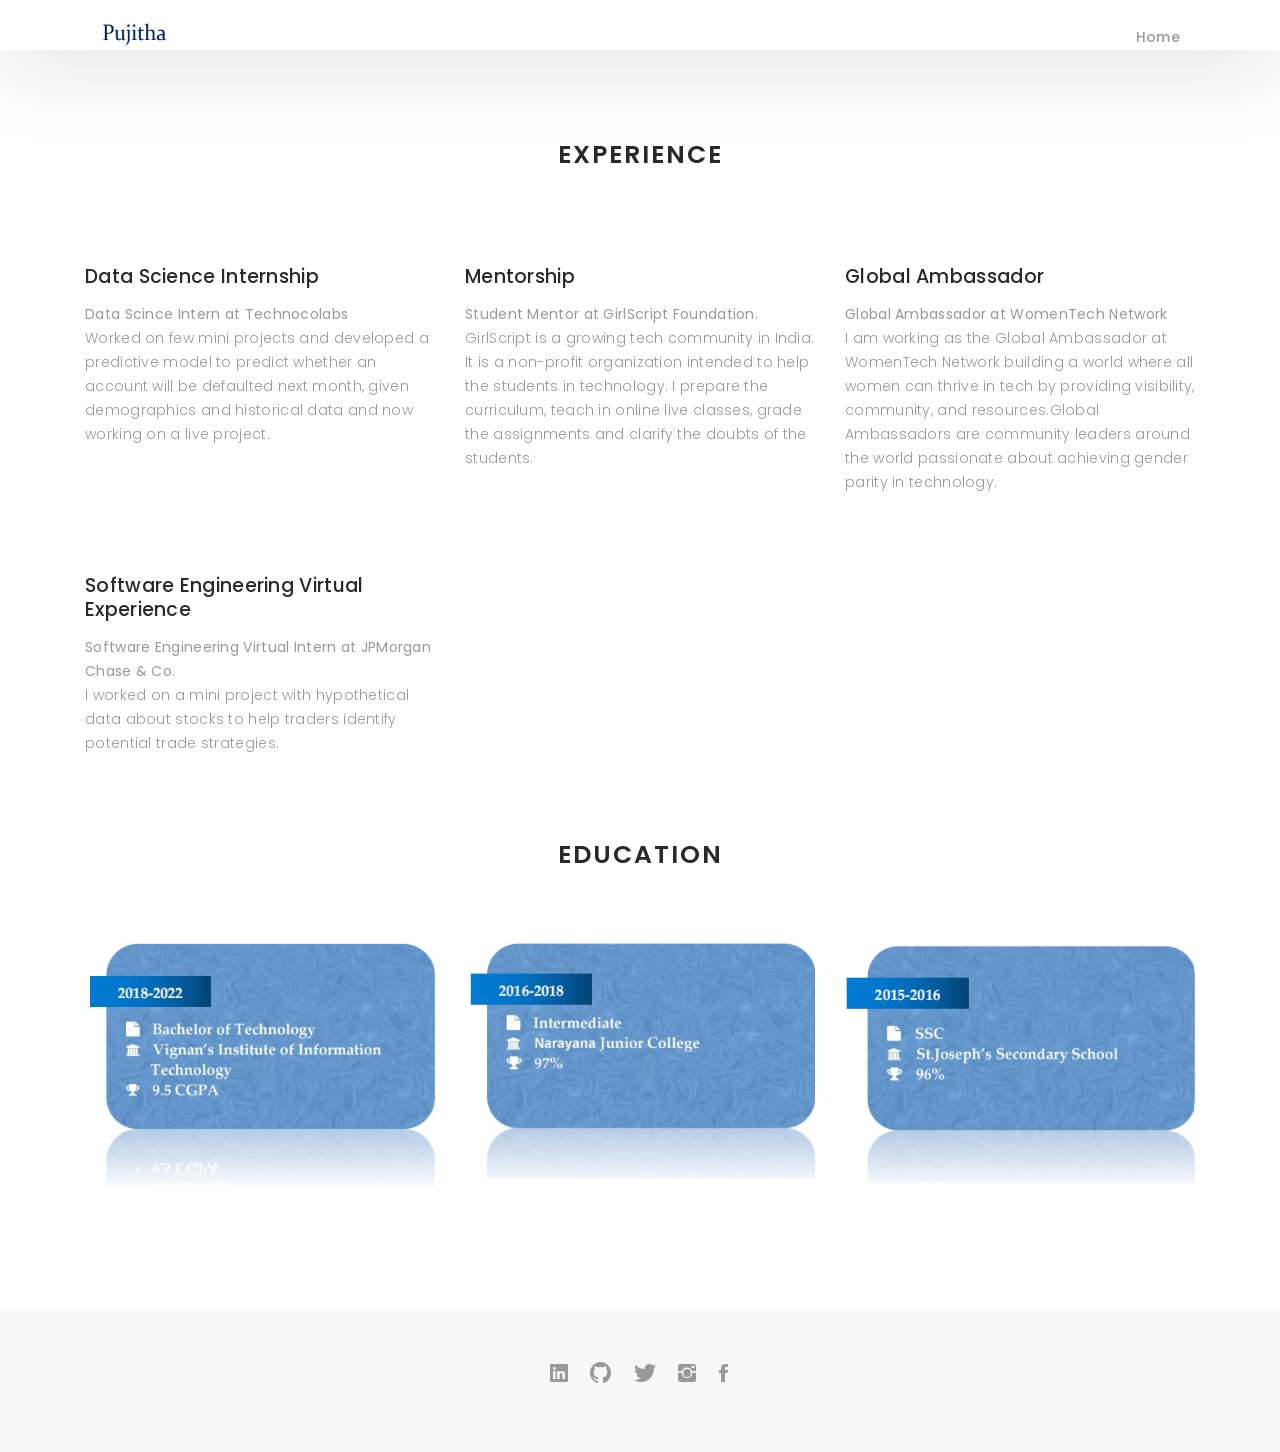
==== My_Personal_Website/blog-grid-1.html @ 6645b3d9 "Add files via upload" ====
<!DOCTYPE html>
<html lang="en">

<head>
  <!-- meta -->
  <meta charset="utf-8" content="width=device-width, initial-scale=1.0" name="viewport">
  <title>EXPERIENCE/EDUCATION</title>
  <meta content="" name="keywords">
  <meta content="" name="description">
  <!-- Google Fonts -->
  <link href="https://fonts.googleapis.com/css?family=Poppins:300,300i,400,400i,500,500i,600,600i,700,700i|Playfair+Display:400,400i,700,700i,900,900i" rel="stylesheet">
  <!-- Bootstrap CSS File -->
  <link href="lib/bootstrap/css/bootstrap.min.css" rel="stylesheet">
  <!-- Libraries CSS Files -->
  <link href="lib/ionicons/css/ionicons.min.css" rel="stylesheet">
  <link href="lib/owlcarousel/assets/owl.carousel.min.css" rel="stylesheet">
  <link href="lib/magnific-popup/magnific-popup.css" rel="stylesheet">
  <link href="lib/hover/hover.min.css" rel="stylesheet">
  <!-- Blog Stylesheet File -->
  <link href="css/blog.css" rel="stylesheet">
  <!-- Main Stylesheet File -->
  <link href="css/style.css" rel="stylesheet">
  <!-- Responsive css -->
  <link href="css/responsive.css" rel="stylesheet">
  <!-- Favicon -->
  <link rel="shortcut icon" href="images/favicon.png">
</head>

<body>
  <!-- start section navbar -->
  <nav id="main-nav-subpage" class="subpage-nav">
    <div class="row">
      <div class="container">
        <div class="logo">
          <a href="index.html"><img src="images/logo.png" alt="logo"></a>
        </div>
        <div class="responsive"><i data-icon="m" class="ion-navicon-round"></i></div>
        <ul class="nav-menu list-unstyled">
          <li><a href="index.html" class="smoothScroll">Home</a></li>
        </ul>
      </div>
    </div>
  </nav>
  <!-- End section navbar -->
  <!-- start section journal -->
  <div id="journal-blog" class="text-left  paddsections">

    <div class="container">
      <div class="section-title text-center">
        <h2>EXPERIENCE</h2>
      </div>
    </div>

    <div class="container">
      <div class="journal-block">
        <div class="row">

          <div class="col-lg-4 col-md-6">
            <div class="journal-info mb-30">           
              <div class="journal-txt">
                <h4><a>Data Science Internship</a></h4>
                <p class="separator"><b>Data Scince Intern at Technocolabs</b></p>
                <p class="separator">Worked on few mini projects and developed a predictive model to predict whether an account will be
                  defaulted next month, given demographics and historical data and now working on a live project.</p>
              </div>
            </div>
          </div>

          <div class="col-lg-4 col-md-6">
            <div class="journal-info mb-30">
              <div class="journal-txt">
                <h4><a>Mentorship</a></h4>
                <p class="separator"><b>Student Mentor at GirlScript Foundation.</b></p>
                <p class="separator">GirlScript is a growing tech community in India. It is a non-profit organization intended to help the students in technology. I prepare the curriculum, teach in online live classes, grade the assignments and clarify the doubts of the students. </p>
              </div>
            </div>
          </div>

          <div class="col-lg-4 col-md-6">
            <div class="journal-info mb-30">  
              <div class="journal-txt">
                <h4><a>Global Ambassador</a></h4>
                <p class="separator"><b>Global Ambassador at WomenTech Network</b></p>
                <p class="separator">I am working as the Global Ambassador at WomenTech Network building a world where all women can thrive in tech by providing visibility, community, and resources.Global Ambassadors are community leaders around the world passionate about achieving gender parity in technology. </p>
              </div>
            </div>
          </div>

          <div class="col-lg-4 col-md-6">
            <div class="journal-info mb-30">
             <div class="journal-txt">
                <h4><a>Software Engineering Virtual Experience</a></h4>
                <p class="separator"><b>Software Engineering Virtual Intern at JPMorgan Chase & Co.</b></p>
                <p class="separator">I worked on a mini project with hypothetical data about stocks to help traders identify potential trade
                  strategies.</p>
              </div>
            </div>
          </div>

          <div class="container">
            <div class="section-title text-center">
              <h2> <br>EDUCATION</h2>
            </div>
          </div>

          <div class="col-lg-4 col-md-6">
            <div class="journal-info mb-30">
              <a><img src="images/portfolio/btech.png" class="img-responsive" alt="img"></a>              
            </div>
          </div>

          <div class="col-lg-4 col-md-6">
            <div class="journal-info mb-30">
              <a><img src="images/portfolio/inter.png" class="img-responsive" alt="img"></a>
            </div>
          </div>

          <div class="col-lg-4 col-md-6">
            <div class="journal-info mb-30">
              <a><img src="images/portfolio/school.png" class="img-responsive" alt="img"></a>
            </div>
          </div>
        </div>
      </div>
    </div>
  </div>
  <!-- End section journal -->
  <!-- start section footer -->
  <div id="footer" class="text-center">
    <div class="container">
      <div class="socials-media text-center">
        <ul class="list-unstyled">
          <li><a href="https://www.linkedin.com/in/muddhu-pujitha-sai-tulasi-199173191/"><i class="ion-social-linkedin"></i></a></li>
          <li><a href="https://github.com/PujithaSaiTulasi"><i class="ion-social-github"></i></a></li>
          <li><a href="https://twitter.com/MuddhuSai"><i class="ion-social-twitter"></i></a></li>
          <li><a href="https://www.instagram.com/tulasi_10/"><i class="ion-social-instagram"></i></a></li>
          <li><a href="https://www.facebook.com/pujithasaitulasi.m"><i class="ion-social-facebook"></i></a></li>
        </ul>
      </div>
    </div>
  </div>
  <!-- End section footer -->
  <!-- JavaScript Libraries -->
  <script src="lib/jquery/jquery.min.js"></script>
  <script src="lib/jquery/jquery-migrate.min.js"></script>
  <script src="lib/bootstrap/js/bootstrap.bundle.min.js"></script>
  <script src="lib/typed/typed.js"></script>
  <script src="lib/owlcarousel/owl.carousel.min.js"></script>
  <script src="lib/magnific-popup/magnific-popup.min.js"></script>
  <script src="lib/isotope/isotope.pkgd.min.js"></script>
  <!-- Contact Form JavaScript File -->
  <script src="contactform/contactform.js"></script>
  <!-- Template Main Javascript File -->
  <script src="js/main.js"></script>
</body>
</html>
---- My_Personal_Website/css/blog.css ----
.subpage-nav {
  display: block !important;
  position: relative;
}


.main-content {
  background: #f7f7f7;
}

.main-content .container-main {
  display: inline-block;
  width: 100%;
}

.main-content .container-main .block-main {
  margin-bottom: 30px;
  overflow: hidden;
}

.container-main .block-main .content-main {
  background: #fff none repeat scroll 0 0;
  display: inline-block;
  width: 100%;
}

.journal-txt h4 a {
  display: block;
  font-size: 19px;
  line-height: 24px;
  margin: 0 0 13px 0;
  font-weight: 500;
  color: #292929;
  -moz-transition: all 0.5s ease-in-out 0s;
  -ms-transition: all 0.5s ease-in-out 0s;
  -o-transition: all 0.5s ease-in-out 0s;
  -webkit-transition: all 0.5s ease-in-out 0s;
  transition: all 0.5s ease-in-out 0s;
}

.journal-txt h4 a:hover {
  color: #b8a07e;
  -moz-transition: all 0.5s ease-in-out 0s;
  -ms-transition: all 0.5s ease-in-out 0s;
  -o-transition: all 0.5s ease-in-out 0s;
  -webkit-transition: all 0.5s ease-in-out 0s;
  transition: all 0.5s ease-in-out 0s;
}

.post-meta ul li {
  font-size: 12px;
  font-weight: normal;
  margin-left: 8px;
  margin-right: 8px;
  text-transform: capitalize;
  display: inline-block;
  float: none;
}

.content-main .post-meta a {
  color: #a2a2a2;
  margin-left: 5px;
}

.comments {
  background: #fff;
}

.entry-comments h6 {
  margin-right: 10px;
  font-size: 13px;
  letter-spacing: 0.1em;
  font-weight: 500;
}

.entry-comments-item {
  margin-top: 40px;
  padding-bottom: 40px;
  border-bottom: 1px solid #f2f2f2;
}

.entry-comments-avatar {
  position: absolute;
  display: block;
  border-radius: 50%;
  width: 60px;
  height: 60px;
}

.entry-comments-body {
  padding-left: 86px;
}

.entry-comments-author {
  margin-right: 10px;
  font-size: 13px;
  color: #292929;
  letter-spacing: 0.1em;
  font-weight: 500;
}

.rep {
  font-size: 13px;
  color: #292929;
  letter-spacing: 0.1em;
  font-weight: 500;
  text-transform: capitalize;
}

.entry-comments span a {
  font-size: 13px;
  color: #999;
}

.entry-comments-reply {
  padding-left: 10%;
}

.cmt {
  background: #fff;
}

blockquote {
  padding: 40px;
  background-color: #f2f2f2;
  margin: 30px 0;
  border: none;
  border-left: 4px solid #b8a07e;
}
---- My_Personal_Website/css/style.css ----
body {
  background: #ffffff;
  color: #898989;
  font-family: 'Poppins', helvetica;
  font-size: 15px;
  font-weight: 300;
  line-height: 20px;
  letter-spacing: 0.02em;
  overflow-x: hidden;
  margin: 0 auto;
  padding: 0;
  -moz-box-sizing: border-box;
  -ms-box-sizing: border-box;
  -o-box-sizing: border-box;
  -webkit-box-sizing: border-box;
  box-sizing: border-box;
}

h1, h2, h3, h4, h5, h6 {
  margin: 0;
}

h2 {
  color: #292929;
  font-weight: 600;
}

h4 {
  color: #292929;
  font-size: 14px;
  font-weight: 600;
}

a {
  color: #292929;
  text-decoration: none !important;
  -moz-transition: all 0.5s ease-in-out 0s;
  -ms-transition: all 0.5s ease-in-out 0s;
  -o-transition: all 0.5s ease-in-out 0s;
  -webkit-transition: all 0.5s ease-in-out 0s;
  transition: all 0.5s ease-in-out 0s;
}

a:hover {
  -moz-transition: all 0.5s ease-in-out 0s;
  -ms-transition: all 0.5s ease-in-out 0s;
  -o-transition: all 0.5s ease-in-out 0s;
  -webkit-transition: all 0.5s ease-in-out 0s;
  transition: all 0.5s ease-in-out 0s;
}

a:hover, a:focus {
  color: #b8a07e;
  text-decoration: underline;
}

nav ul li a {
  padding: 2px 0 0 0;
  position: relative;
  display: block;
  font-size: 12px;
  color: #999999;
  letter-spacing: 0.1em;
  font-weight: 500;
  line-height: 14px;
  text-transform: uppercase;
  -moz-transition: all 0.5s ease-in-out 0s;
  -ms-transition: all 0.5s ease-in-out 0s;
  -o-transition: all 0.5s ease-in-out 0s;
  -webkit-transition: all 0.5s ease-in-out 0s;
  transition: all 0.5s ease-in-out 0s;
}

p {
  margin: 25px 0;
  padding: 0;
  font-size: 15px;
  color: #999999;
  line-height: 28px;
}

::-moz-selection {
  background: #b8a07e;
  color: #fff;
}

::selection {
  background: #b8a07e;
  color: #fff;
}

.btn {
  background: #333;
  border: medium none;
  border-radius: 0;
  color: #fff;
  font-size: 12px;
  height: 50px;
  line-height: 50px;
  padding: 0 30px;
  text-transform: uppercase;
}

.btn:hover, .btn:focus {
  color: #fff;
}

.padDiv {
  padding: 30px 20px;
}

.section-title {
  margin-bottom: 70px;
}

.section-title h2 {
  font-size: 25px;
  letter-spacing: 2px;
  text-transform: uppercase;
}

.form-control {
  background-color: transparent;
  border: 1px solid #999;
  border-radius: 0;
  color: #999999;
  font-size: 12px;
  font-weight: 500;
  height: 50px;
  letter-spacing: 0.1em;
  padding-left: 10px;
  margin: 0 0 25px 0;
  line-height: 14px;
  text-transform: uppercase;
}

.form-control:focus {
  box-shadow: none;
  outline: 0 none;
}

.paddsection {
  padding-top: 90px;
  padding-bottom: 90px;
}

.paddsections {
  padding-top: 90px;
  padding-bottom: 90px !important;
}

.hvr-shutter-in-horizontal::before {
  background: #333;
}

.hvr-shutter-in-horizontal:hover {
  background: #b8a07e;
}

.mb-30 {
  margin-bottom: 30px;
}


nav {
  position: fixed;
  background: #fff;
  z-index: 1000;
  width: 100%;
  padding: 20px;
  display: none;
  -webkit-box-shadow: 0px 2px 92px 0px rgba(0, 0, 0, 0.18);
  -moz-box-shadow: 0px 2px 92px 0px rgba(0, 0, 0, 0.18);
  box-shadow: 0px 2px 92px 0px rgba(0, 0, 0, 0.18);
}

.nav-menu {
  float: right;
  line-height: 32px;
  margin-bottom: 0;
  padding-top: 16px;
}

nav ul li {
  float: left;
  margin-right: 15px;
  font-family: 'Poppins', sans-serif;
  font-size: 14px;
  margin-left: 40px;
}

nav ul li a {
  padding: 2px 0 0 0;
  position: relative;
  display: block;
  font-size: 14px;
  color: #999999;
  font-family: 'Poppins', helvetica;
  font-weight: 500;
  line-height: 16px;
  text-transform: uppercase;
  letter-spacing: 0.02em;
  text-transform: capitalize;
}

.logo {
  float: left;
}

.logo img {
  width: 100px;
  height: 50px;
}

.responsive {
  display: none;
  font-size: 23px;
}

.active {
  color: #afafaf;
}


#header {
  background: url("../images/home-bg.png") repeat scroll center center / cover;
  height: 100vh;
  width: 100%;
}


#header .header-content {
  height: 100vh;
  text-align: left;
  width: 100%;
  display: flex;
  justify-content: center;
  flex-direction: column;
}

.header-content h1 {
  font-size: 40px;
  font-weight: 700;
  margin-bottom: 10px;
  text-transform: uppercase;
  color: #fff;
}

.header-content p {
  font-size: 13px;
  letter-spacing: 5px;
  margin-top: 0;
  margin-bottom: 30px;
  text-transform: capitalize;
  color: #fff;
  font-weight: 500;
}

.header-content .list-social li {
  float: left;
  margin-right: 20px;
}

.header-content .list-social li i {
  color: #fff;
  font-size: 15px;
}


#about {
  width: 100%;
  height: auto;
  background: #f7f7f7;
  padding-top: 190px;
}

#about .div-img-bg {
  padding-bottom: 30px;
  border: 20px solid #f58787;
}

#about .div-img-bg .about-img img {
  width: 100%;
  box-shadow: 0px 0px 85px 0px rgba(0, 0, 0, 0.14);
  margin-top: -60px;
  margin-left: 40px;
  height: 400px;
  object-fit: cover;
}

#about .about-descr .p-heading {
  font-family: 'Playfair Display', serif;
  font-size: 28px;
  text-align: left;
}

#about .about-descr .separator {
  max-width: 80%;
  margin-bottom: 0;
  text-align: left;
}


#services {
  background: #f7f7f7;
  position: relative;
  padding-bottom: 80px;
}

.owl-item {
  float: left;
}
.services-block span {
  margin: 10px 0;
  position: relative;
  font-size: 13px;
  color: #292929;
  letter-spacing: 0.1em;
  font-weight: 500;
  text-transform: uppercase;
  display: block;
}

.services-block .separator {
  margin: 0;
  font-size: 13px;
  line-height: 22px;
}

.services-block i {
  font-size: 44px;
  color: #f58787;
  line-height: 44px;
}


.services-carousel  .owl-stage-outer {
  overflow: hidden;
}

.services-carousel .owl-dots {
  margin-top: 5px;
  text-align: center;
}

.services-carousel .owl-dot {
  display: inline-block;
  margin: 0 5px;
  width: 12px !important;
  height: 12px !important;
  border-radius: 50%;
  border: 0;
  padding: 0 !important;
  background-color: #ddd;
  cursor: pointer;
}

.services-carousel .owl-dot.active {
  background-color: #f58787;
}

.owl-nav {
  display: none;
}



#portfolio {
  position: relative;
  padding-bottom: 50px;
}

#portfolio .portfolio-list {
  margin-bottom: 50px;
}

#portfolio .portfolio-list .nav {
  display: inline-block;
  margin: 0;
}

#portfolio .portfolio-list .nav li {
  margin: 0 40px 0 0;
  float: left;
  font-size: 14px;
  color: #999999;
  line-height: 16px;
  cursor: pointer;
  font-family: 'Poppins', helvetica;
  font-weight: 500;
  letter-spacing: 0.02em;
  text-transform: capitalize;
  -moz-transition: all 0.5s ease-in-out 0s;
  -ms-transition: all 0.5s ease-in-out 0s;
  -o-transition: all 0.5s ease-in-out 0s;
  -webkit-transition: all 0.5s ease-in-out 0s;
  transition: all 0.5s ease-in-out 0s;
}

#portfolio .portfolio-list .nav li:hover, #portfolio .portfolio-list .nav li.filter-active  {
  color: #b8a07e;
  -moz-transition: all 0.5s ease-in-out 0s;
  -ms-transition: all 0.5s ease-in-out 0s;
  -o-transition: all 0.5s ease-in-out 0s;
  -webkit-transition: all 0.5s ease-in-out 0s;
  transition: all 0.5s ease-in-out 0s;
}

#portfolio .portfolio-container {
  display: inline-block;
  margin-bottom: 50px;
  width: 100%;
}

.portfolio-thumbnail {
  margin-bottom: 30px;
  overflow: hidden;
  min-height: 260px;
}

.portfolio-thumbnail img {
  max-width: 100%;
}


#journal,  #journal-blog {
  height: auto;
  width: 100%;
  background: #f7f7f7;
  padding-bottom: 60px;
  position: relative;
}

#journal-blog {
  background: #fff;
  padding-bottom: 30px;
}

#journal .journal-block {
  display: inline-block;
  height: auto;
  width: 100%;
}

#journal .journal-block .journal-info {
  position: relative;
}

.journal-block .journal-info img {
  max-width: 100%;
}

.journal-block .journal-info .journal-txt {
  padding: 25px 0px;
  position: relative;
}

.journal-block .journal-info .journal-txt h4 a {
  display: block;
  font-size: 19px;
  line-height: 24px;
  margin: 0 0 13px 0;
  font-weight: 500;
  color: #292929;
  -moz-transition: all 0.5s ease-in-out 0s;
  -ms-transition: all 0.5s ease-in-out 0s;
  -o-transition: all 0.5s ease-in-out 0s;
  -webkit-transition: all 0.5s ease-in-out 0s;
  transition: all 0.5s ease-in-out 0s;
}

.journal-block .journal-info .journal-txt h4 a:hover {
  color: #b8a07e;
  -moz-transition: all 0.5s ease-in-out 0s;
  -ms-transition: all 0.5s ease-in-out 0s;
  -o-transition: all 0.5s ease-in-out 0s;
  -webkit-transition: all 0.5s ease-in-out 0s;
  transition: all 0.5s ease-in-out 0s;
}

.journal-block .journal-info .journal-txt p {
  margin: 0;
  font-size: 14px;
  line-height: 24px;
}

#footer {
  background: #f7f7f7;
  padding-top: 50px;
  padding-bottom: 50px;
}

#footer .socials-media {
  width: 100%;
}

#footer .socials-media ul {
  display: inline-block;
  float: none;
  margin: 0 0 20px 0;
}

#footer .socials-media ul li {
  float: left;
  margin-left: 10px;
  margin-right: 10px;
}

#footer .socials-media ul li a {
  font-size: 24px;
  color: #999;
  letter-spacing: 0.1em;
  font-weight: 500;
  background: transparent;
  text-transform: uppercase;
  -moz-transition: all 0.5s ease-in-out 0s;
  -ms-transition: all 0.5s ease-in-out 0s;
  -o-transition: all 0.5s ease-in-out 0s;
  -webkit-transition: all 0.5s ease-in-out 0s;
  transition: all 0.5s ease-in-out 0s;
}

#footer .socials-media ul li a:hover {
  color: #b8a07e;
  -moz-transition: all 0.5s ease-in-out 0s;
  -ms-transition: all 0.5s ease-in-out 0s;
  -o-transition: all 0.5s ease-in-out 0s;
  -webkit-transition: all 0.5s ease-in-out 0s;
  transition: all 0.5s ease-in-out 0s;
}

#footer p {
  font-size: 12px;
  letter-spacing: 0.1em;
  font-weight: 500;
  margin-top: 0;
  text-transform: uppercase;
}

.credits {
  font-size: 13px;
}
---- My_Personal_Website/css/responsive.css ----
@media (min-width: 1200px) {

}


@media (min-width: 992px) and (max-width: 1199px) {
  
}


@media (min-width: 768px) and (max-width: 991px) {
  /* Navbar */
  nav {
    padding: 10px 15px;
  }
  .nav-menu {
    margin-top: 40px;
    display: none;
    float: none;
    width: 100%;
  }
  .nav-menu li {
    float: none;
    width: 100%;
    text-align: center;
    border-top: 1px solid #f7f7f7;
    line-height: 45px;
    margin-left: 0;
    padding-top: 10px;
    padding-bottom: 10px;
  }
  .responsive {
    float: right;
    padding-top: 15px;
    display: block;
  }
  /* About */
  .head-info .header-content .cmaster h1 {
    font-size: 32px;
  }
  #about .div-img-bg {
    padding: 0;
  }
  #about .div-img-bg .about-img img {
    margin-top: 0%;
    margin-left: calc(0% - 0px);
  }
  #about .about-descr .p-heading {
    font-size: 20px;
  }
  #about .about-descr .separator {
    max-width: 100%;
    margin-bottom: 0;
  }
  /* portfolio */
  #portfolio .portfolio-list .nav li {
    float: none;
    margin: 20px;
    display: inline-block;
  }
  /* journal */
  #journal .journal-block .journal-info {
    margin-bottom: 30px;
  }
  /* Contact */
  .contact-contact {
    margin-bottom: 30px;
  }
  /* Footer */
  #footer .socials-media ul li {
    margin-right: 0;
    margin-left: 0;
    float: none;
    display: inline-block;
  }
}

@media (max-width: 767px) {
  /* Navbar */
  nav {
    padding: 20px 15px;
  }
  .nav-menu {
    margin-top: 40px;
    display: none;
    float: none;
    width: 100%;
  }
  .nav-menu li {
    float: none;
    width: 100%;
    text-align: center;
    border-top: 1px solid #f7f7f7;
    line-height: 45px;
    margin-left: 0;
    padding-top: 10px;
    padding-bottom: 10px;
  }
  .responsive {
    float: right;
    padding-top: 15px;
    display: block;
  }
  /* About */
  .head-info .header-content h1 {
    font-size: 32px;
  }
  #about .div-img-bg {
    padding: 0;
  }
  #about .div-img-bg .about-img img {
    margin-top: 0%;
    margin-left: calc(0% - 0px);
  }
  #about .about-descr .p-heading {
    font-size: 20px;
  }
  #about .about-descr .separator {
    max-width: 100%;
    margin-bottom: 0;
  }
  /* portfolio */
  #portfolio .portfolio-list .nav li {
    float: none;
    margin: 20px;
    display: inline-block;
  }
  /* journal */
  #journal .journal-block .journal-info {
    margin-bottom: 30px;
  }
  /* Contact */
  .contact-contact {
    margin-bottom: 30px;
  }
  /* Footer */
  #footer .socials-media ul li {
    margin-right: 0;
    margin-left: 0;
    float: none;
    display: inline-block;
  }
}



@media (max-width: 600px) {
  /* Navbar */
  nav {
    padding: 20px 15px;
  }
  .nav-menu {
    margin-top: 40px;
    display: none;
    float: none;
    width: 100%;
  }
  .nav-menu li {
    float: none;
    width: 100%;
    text-align: center;
    border-top: 1px solid #f7f7f7;
    line-height: 45px;
    margin-left: 0;
    padding-top: 10px;
    padding-bottom: 10px;
  }
  .responsive {
    float: right;
    padding-top: 15px;
    display: block;
  }
  /* About */
  .head-info .header-content h1 {
    font-size: 32px;
  }
  #about .div-img-bg {
    padding: 0;
  }
  #about .div-img-bg .about-img img {
    margin-top: 0%;
    margin-left: calc(0% - 0px);
  }
  #about .about-descr .p-heading {
    font-size: 20px;
  }
  #about .about-descr .separator {
    max-width: 100%;
    margin-bottom: 0;
  }
  /* portfolio */
  #portfolio .portfolio-list .nav li {
    float: none;
    margin: 10px;
    display: inline-block;
  }
  /* journal */
  #journal .journal-block .journal-info {
    margin-bottom: 30px;
  }
  /* Contact */
  .contact-contact {
    margin-bottom: 30px;
  }
  /* Footer */
  #footer .socials-media ul li {
    margin-right: 0;
    margin-left: 0;
    float: none;
    display: inline-block;
  }
}

/** Width between 480px to 0
 *  ~~~~~~~~~~~~~~~~~~~~~~~~~~~~~~~~~~~~
 */

@media (max-width: 480px) {
  /* Navbar */
  nav {
    padding: 20px 15px;
  }
  .nav-menu {
    margin-top: 40px;
    display: none;
    float: none;
    width: 100%;
  }
  .nav-menu li {
    float: none;
    width: 100%;
    text-align: center;
    border-top: 1px solid #f7f7f7;
    line-height: 45px;
    margin-left: 0;
    padding-top: 10px;
    padding-bottom: 10px;
  }
  .responsive {
    float: right;
    padding-top: 15px;
    display: block;
  }
  /* About */
  .head-info .header-content h1 {
    font-size: 32px;
  }
  #about .div-img-bg {
    padding: 0;
  }
  #about .div-img-bg .about-img img {
    margin-top: 0%;
    margin-left: calc(0% - 0px);
  }
  #about .about-descr .p-heading {
    font-size: 20px;
  }
  #about .about-descr .separator {
    max-width: 100%;
    margin-bottom: 0;
  }
  /* portfolio */
  #portfolio .portfolio-list .nav li {
    float: none;
    margin: 20px;
  }
  /* journal */
  #journal .journal-block .journal-info {
    margin-bottom: 30px;
  }
  /* Contact */
  .contact-contact {
    margin-bottom: 30px;
  }
  /* Footer */
  #footer .socials-media ul li {
    margin-right: 0;
    margin-left: 0;
    float: none;
    display: inline-block;
  }
}


@media (max-width: 320px) {
  /* Navbar */
  nav {
    padding: 20px 15px;
  }
  .nav-menu {
    margin-top: 40px;
    display: none;
    float: none;
    width: 100%;
  }
  .nav-menu li {
    float: none;
    width: 100%;
    text-align: center;
    border-top: 1px solid #f7f7f7;
    line-height: 45px;
    margin-left: 0;
    padding-top: 10px;
    padding-bottom: 10px;
  }
  .responsive {
    float: right;
    padding-top: 15px;
    display: block;
  }
  /* About */
  .head-info .header-content h1 {
    font-size: 32px;
  }
  #about .div-img-bg {
    padding: 0;
  }
  #about .div-img-bg .about-img img {
    margin-top: 0%;
    margin-left: calc(0% - 0px);
  }
  #about .about-descr .p-heading {
    font-size: 20px;
  }
  #about .about-descr .separator {
    max-width: 100%;
    margin-bottom: 0;
  }
  /* portfolio */
  #portfolio .portfolio-list .nav li {
    float: none;
    margin: 20px;
  }
  /* journal */
  #journal .journal-block .journal-info {
    margin-bottom: 30px;
  }
  /* Contact */
  .contact-contact {
    margin-bottom: 30px;
  }
  /* Footer */
  #footer .socials-media ul li {
    margin-right: 0;
    margin-left: 0;
    float: none;
    display: inline-block;
  }
  /* Single page */
  .entry-comments-body span {
    display: inline-block;
    margin-right: 0;
  }
}
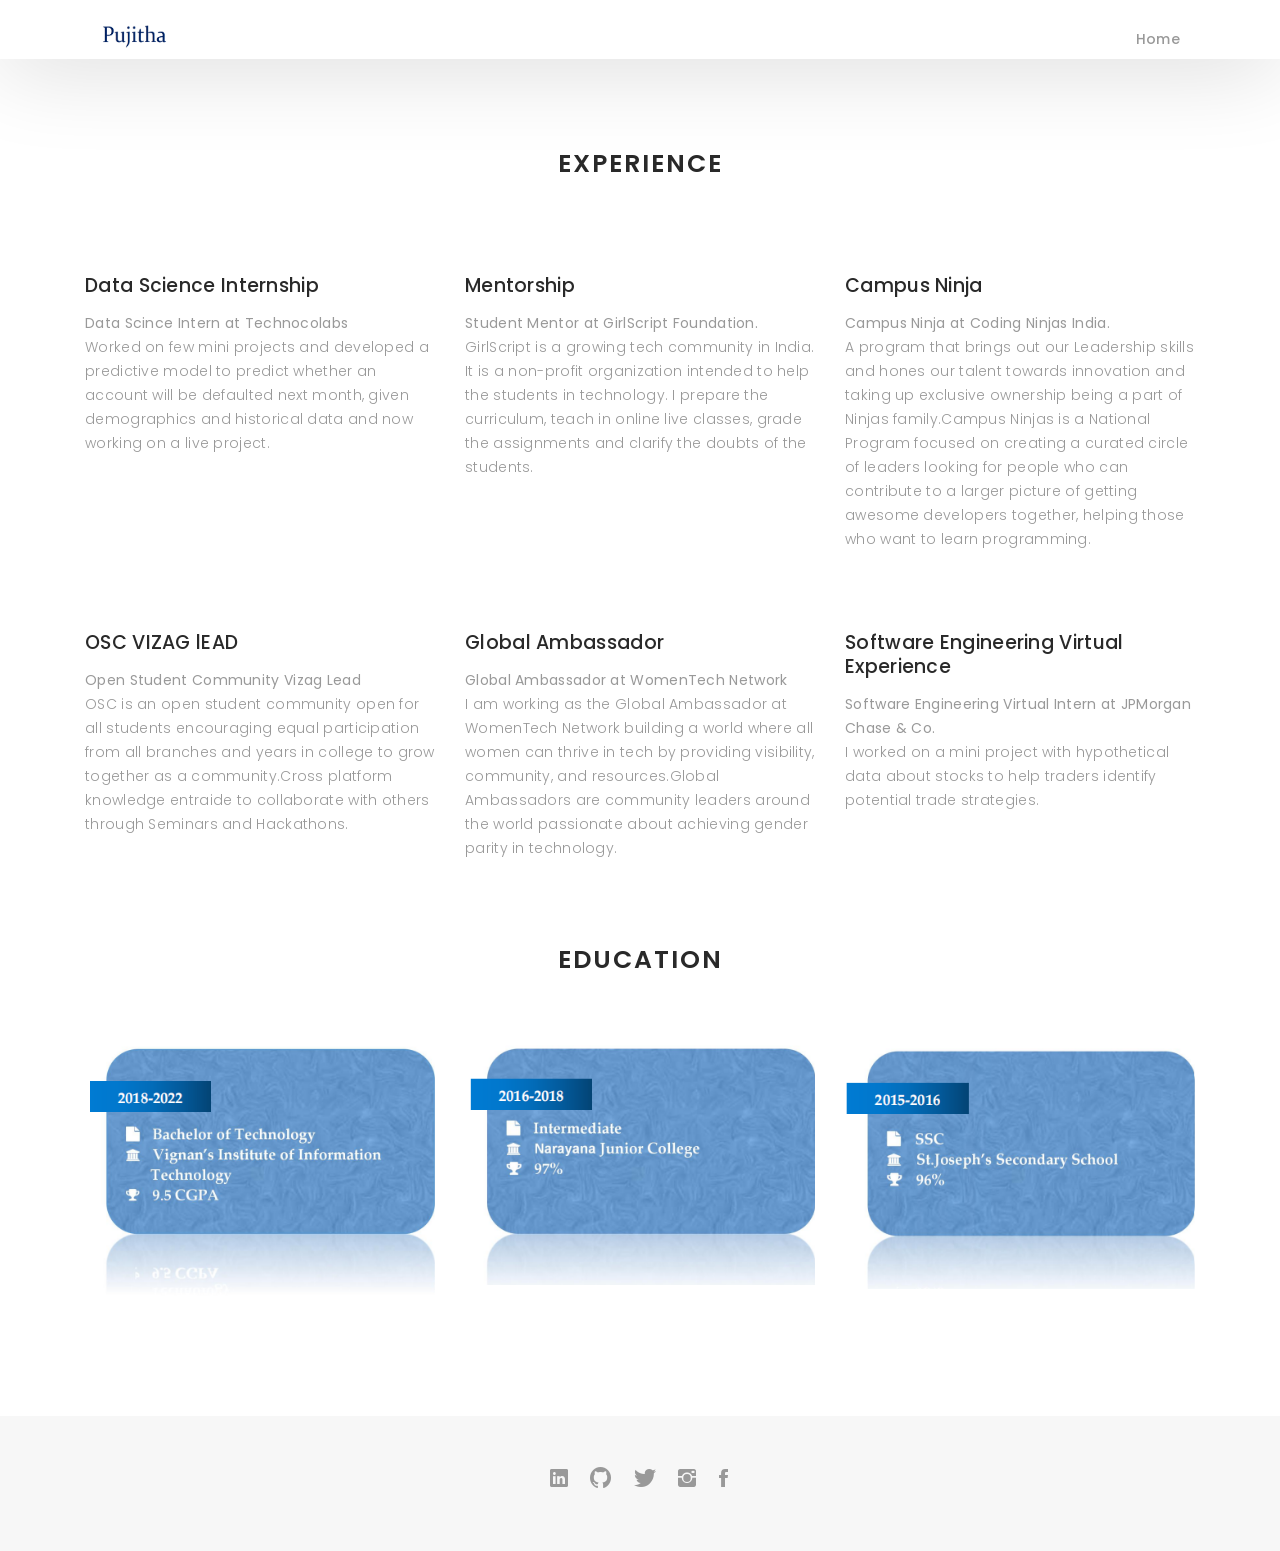
==== commit 539ea040: "Update blog-grid-1.html" ====
--- a/My_Personal_Website/blog-grid-1.html
+++ b/My_Personal_Website/blog-grid-1.html
@@ -72,6 +72,26 @@
                 <h4><a>Mentorship</a></h4>
                 <p class="separator"><b>Student Mentor at GirlScript Foundation.</b></p>
                 <p class="separator">GirlScript is a growing tech community in India. It is a non-profit organization intended to help the students in technology. I prepare the curriculum, teach in online live classes, grade the assignments and clarify the doubts of the students. </p>
+              </div>
+            </div>
+          </div>
+          
+          <div class="col-lg-4 col-md-6">
+            <div class="journal-info mb-30">
+              <div class="journal-txt">
+                <h4><a>Campus Ninja</a></h4>
+                <p class="separator"><b>Campus Ninja at Coding Ninjas India.</b></p>
+                <p class="separator">A program that brings out our Leadership skills and hones our talent towards innovation and taking up exclusive ownership being a part of Ninjas family.Campus Ninjas is a National Program focused on creating a curated circle of leaders looking for people who can contribute to a larger picture of getting awesome developers together, helping those who want to learn programming. </p>
+              </div>
+            </div>
+          </div>
+          
+          <div class="col-lg-4 col-md-6">
+            <div class="journal-info mb-30">
+              <div class="journal-txt">
+                <h4><a>OSC VIZAG lEAD</a></h4>
+                <p class="separator"><b>Open Student Community Vizag Lead</b></p>
+                <p class="separator"> OSC is an open student community open for all students encouraging equal participation from all branches and years in college to grow together as a community.Cross platform knowledge entraide to collaborate with others through Seminars and Hackathons. </p>
               </div>
             </div>
           </div>
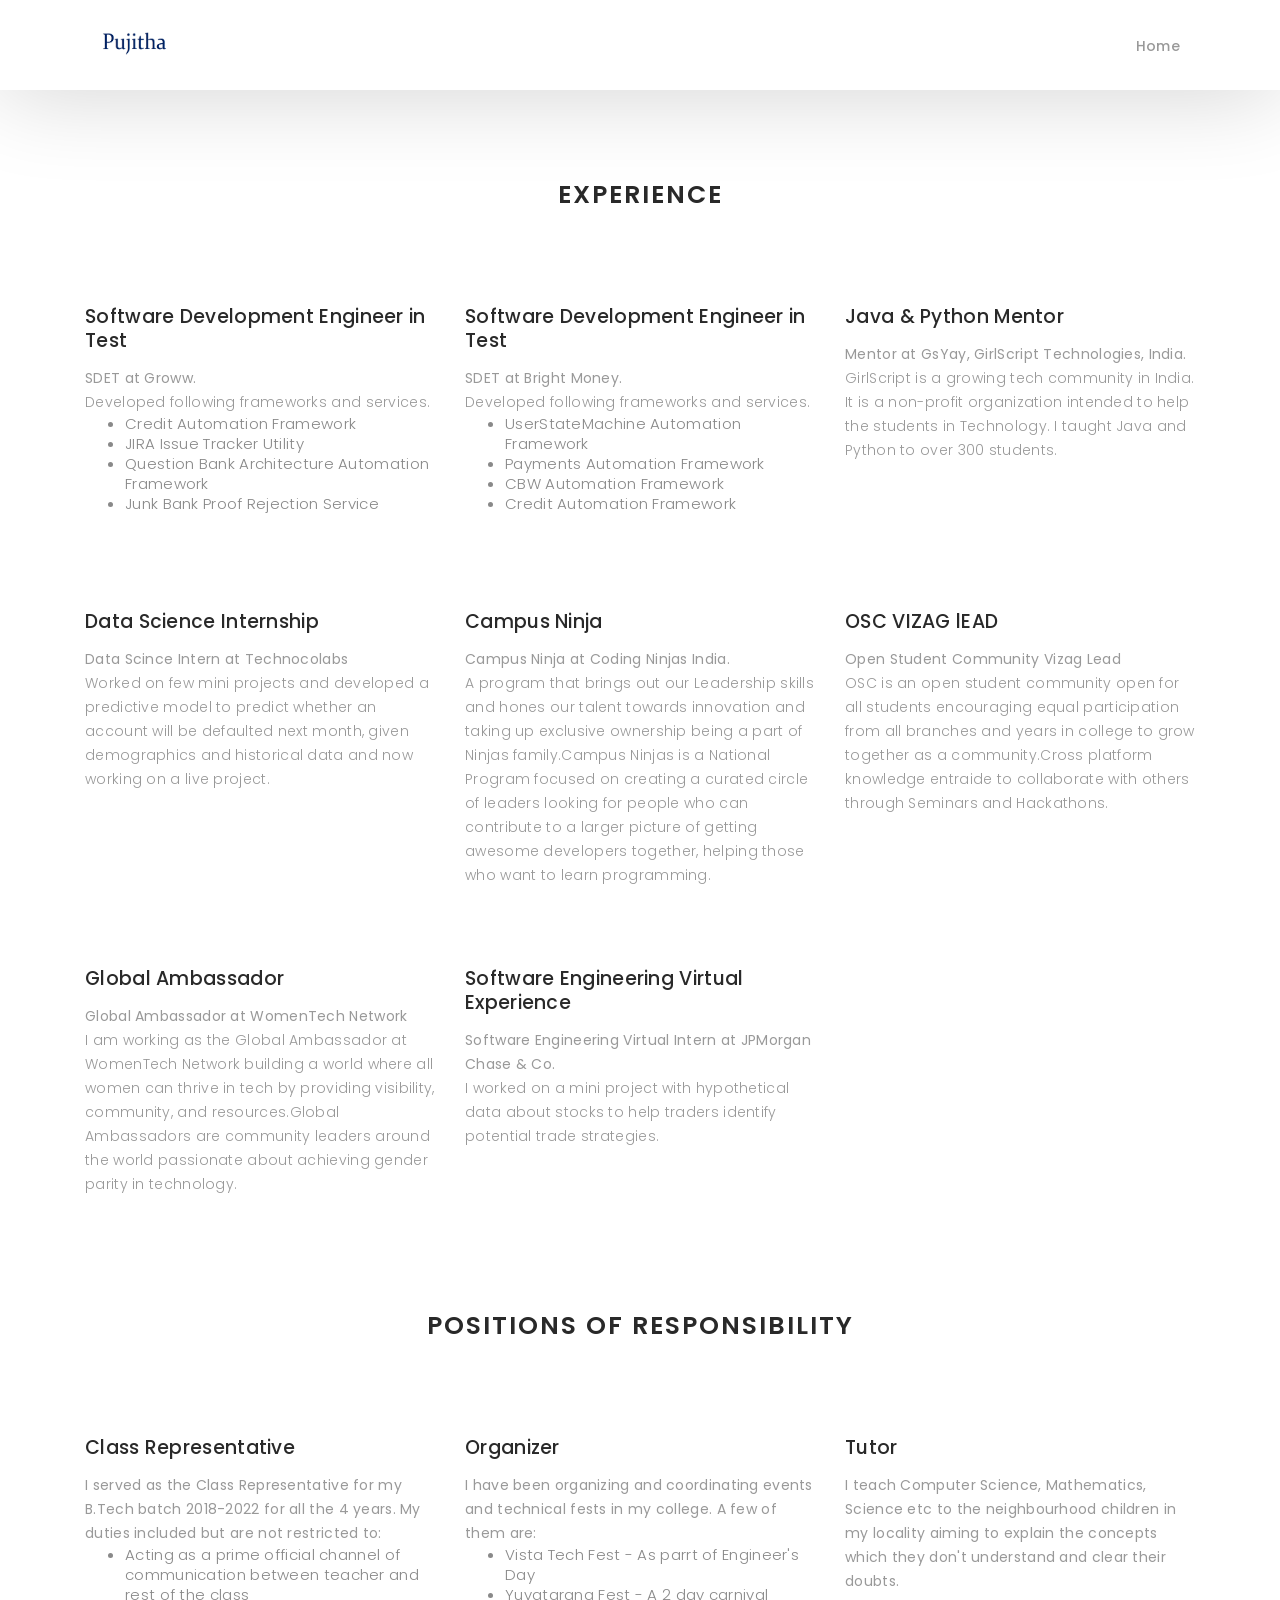
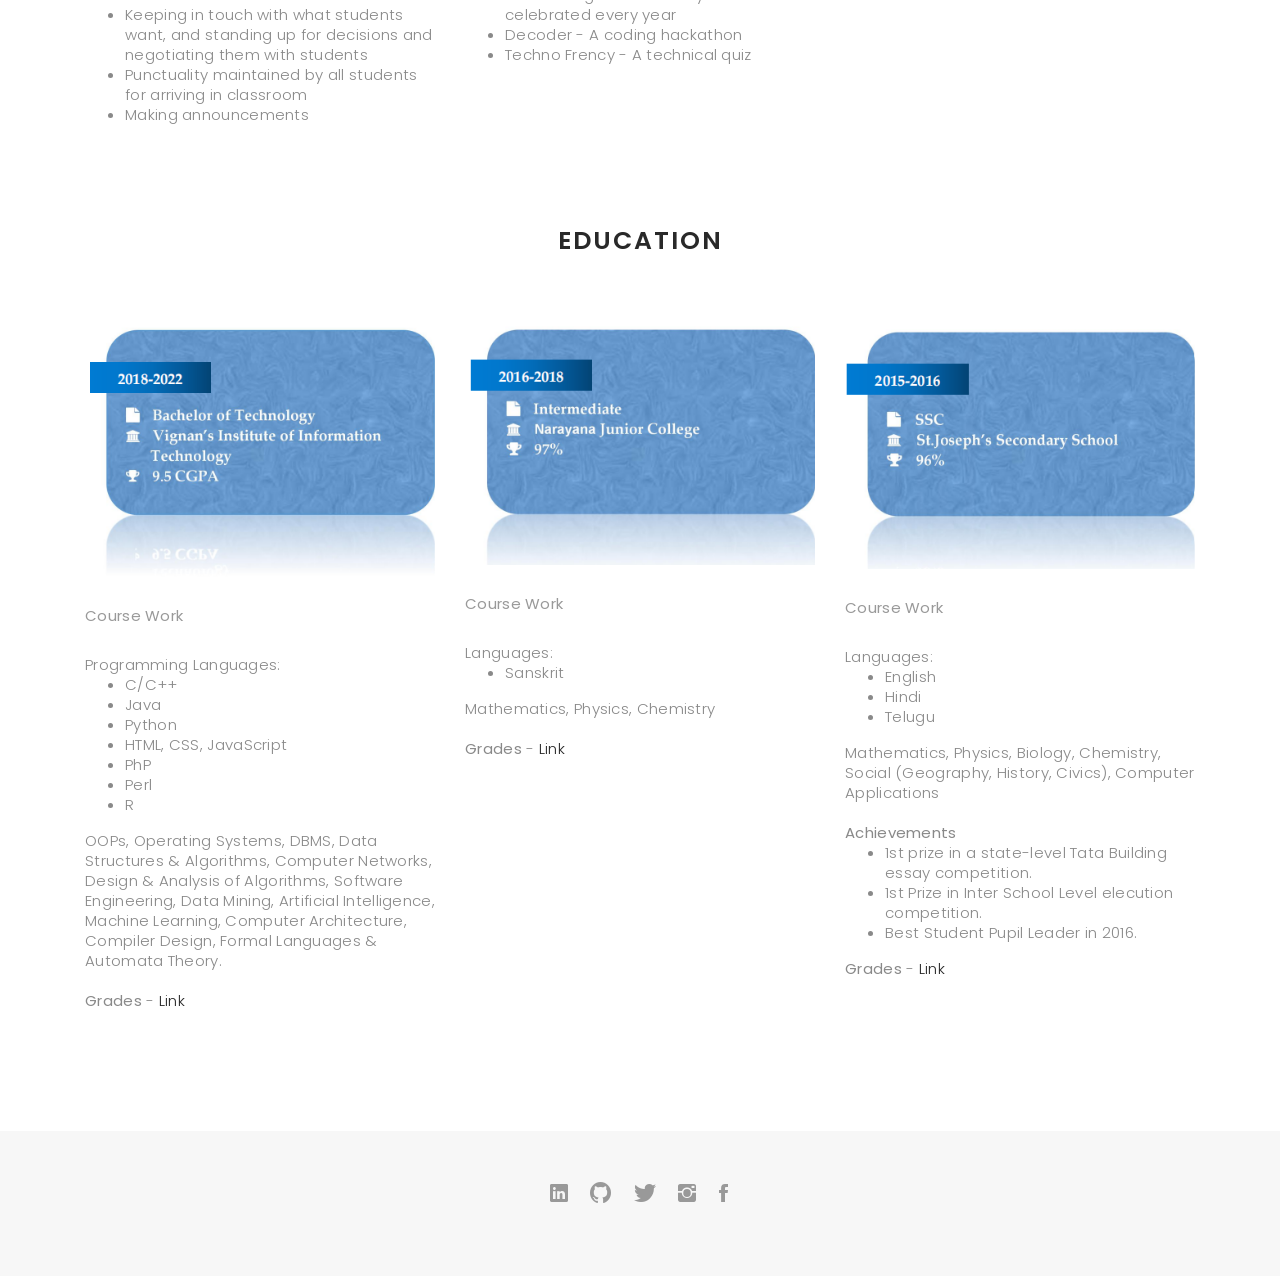
==== commit 870f1902: "Update blog-grid-1.html" ====
--- a/My_Personal_Website/blog-grid-1.html
+++ b/My_Personal_Website/blog-grid-1.html
@@ -51,9 +51,53 @@
       </div>
     </div>
 
+    <!-- Experience -->
     <div class="container">
       <div class="journal-block">
         <div class="row">
+
+          <div class="col-lg-4 col-md-6">
+            <div class="journal-info mb-30">           
+              <div class="journal-txt">
+                <h4><a>Software Development Engineer in Test</a></h4>
+                <p class="separator"><b>SDET at Groww.</b></p>
+                <p class="separator">Developed following frameworks and services. </p>
+                <ul>
+                  <li>Credit Automation Framework</li>
+                  <li>JIRA Issue Tracker Utility</li>
+                  <li>Question Bank Architecture Automation Framework</li>
+                  <li>Junk Bank Proof Rejection Service</li>
+                </ul>
+              </div>
+            </div>
+          </div>
+          
+          <div class="col-lg-4 col-md-6">
+            <div class="journal-info mb-30">
+              <div class="journal-txt">
+                <h4><a>Software Development Engineer in Test</a></h4>
+                <p class="separator"><b>SDET at Bright Money.</b></p>
+                <p class="separator">Developed following frameworks and services.</p>
+                <ul>
+                  <li>UserStateMachine Automation Framework</li>
+                  <li>Payments Automation Framework</li>
+                  <li>CBW Automation Framework</li>
+                  <li>Credit Automation Framework</li>
+                </ul>
+              </div>
+            </div>
+          </div>
+          
+          <div class="col-lg-4 col-md-6">
+            <div class="journal-info mb-30">           
+              <div class="journal-txt">
+                <h4><a>Java & Python Mentor</a></h4>
+                <p class="separator"><b>Mentor at GsYay, GirlScript Technologies, India.</b></p>
+                <p class="separator">GirlScript is a growing tech community in India. It is a non-profit organization intended to 
+                  help the students in Technology. I taught Java and Python to over 300 students. </p>
+              </div>
+            </div>
+          </div>
 
           <div class="col-lg-4 col-md-6">
             <div class="journal-info mb-30">           
@@ -62,16 +106,6 @@
                 <p class="separator"><b>Data Scince Intern at Technocolabs</b></p>
                 <p class="separator">Worked on few mini projects and developed a predictive model to predict whether an account will be
                   defaulted next month, given demographics and historical data and now working on a live project.</p>
-              </div>
-            </div>
-          </div>
-
-          <div class="col-lg-4 col-md-6">
-            <div class="journal-info mb-30">
-              <div class="journal-txt">
-                <h4><a>Mentorship</a></h4>
-                <p class="separator"><b>Student Mentor at GirlScript Foundation.</b></p>
-                <p class="separator">GirlScript is a growing tech community in India. It is a non-profit organization intended to help the students in technology. I prepare the curriculum, teach in online live classes, grade the assignments and clarify the doubts of the students. </p>
               </div>
             </div>
           </div>
@@ -116,33 +150,140 @@
               </div>
             </div>
           </div>
-
-          <div class="container">
-            <div class="section-title text-center">
-              <h2> <br>EDUCATION</h2>
-            </div>
-          </div>
-
-          <div class="col-lg-4 col-md-6">
-            <div class="journal-info mb-30">
-              <a><img src="images/portfolio/btech.png" class="img-responsive" alt="img"></a>              
-            </div>
-          </div>
-
-          <div class="col-lg-4 col-md-6">
+                
+        </div>
+      </div>
+    </div>
+
+  <br><br><br>
+
+    <div class="container">
+      <div class="section-title text-center">
+        <h2>POSITIONS OF RESPONSIBILITY</h2>
+      </div>
+    </div>
+
+    <!-- Positions of Responsibilities -->
+    <div class="container">
+      <div class="journal-block">
+        <div class="row">
+
+          <div class="col-lg-4 col-md-6">
+            <div class="journal-info mb-30">
+              <div class="journal-txt">
+                <h4><a>Class Representative</a></h4>
+                <p class="separator"><b>I served as the Class Representative for my B.Tech batch 
+                  2018-2022 for all the 4 years. My duties included but are not restricted to:</b></p>
+                  <ul>
+                    <li>Acting as a prime official channel of communication between teacher and rest of the class</li>
+                    <li>Keeping in touch with what students want, and standing up for decisions and negotiating them with students</li>
+                    <li>Punctuality maintained by all students for arriving in classroom</li>
+                    <li>Making announcements</li>
+                  </ul>
+              </div>
+            </div>
+          </div>
+
+          <div class="col-lg-4 col-md-6">
+            <div class="journal-info mb-30">           
+              <div class="journal-txt">
+                <h4><a>Organizer</a></h4>
+                <p class="separator"><b>I have been organizing and coordinating events and 
+                  technical fests in my college. A few of them are:</b></p>
+                  <ul>
+                    <li>Vista Tech Fest - As parrt of Engineer's Day</li>
+                    <li>Yuvatarang Fest - A 2 day carnival celebrated every year</li>
+                    <li>Decoder - A coding hackathon</li>
+                    <li>Techno Frency - A technical quiz</li>
+                  </ul>
+              </div>
+            </div>
+          </div>
+          
+           <div class="col-lg-4 col-md-6">
+            <div class="journal-info mb-30">           
+              <div class="journal-txt">
+                <h4><a>Tutor</a></h4>
+                <p class="separator"><b>I teach Computer Science, Mathematics, Science etc 
+                  to the neighbourhood children in my locality aiming to explain the concepts which they don't 
+                  understand and clear their doubts.</b></p>
+              </div>
+            </div>
+          </div>
+
+        </div>
+      </div>
+    </div>
+
+    <div class="container">
+      <div class="section-title text-center">
+        <h2> <br>EDUCATION</h2>
+      </div>
+    </div>
+
+    <!-- Education -->
+    <div class="container">
+      <div class="journal-block">
+        <div class="row">
+
+          <div class="col-lg-4 col-md-6">
+            <div class="journal-info mb-30">
+              <a><img src="images/portfolio/btech.png" class="img-responsive" alt="img"></a>
+              <p class="separator"><b>Course Work</b></p>   
+              Programming Languages:
+              <ul>
+                <li>C/C++</li>
+                <li>Java</li>
+                <li>Python</li>
+                <li>HTML, CSS, JavaScript</li>
+                <li>PhP</li>
+                <li>Perl</li>
+                <li>R</li>
+              </ul> 
+              OOPs, Operating Systems, DBMS, Data Structures & Algorithms, 
+                Computer Networks, Design & Analysis of Algorithms, Software Engineering, Data Mining, 
+                Artificial Intelligence, Machine Learning, Computer Architecture, Compiler Design, Formal Languages & Automata Theory. <br><br>
+              <b>Grades</b> - <a href="https://drive.google.com/file/d/1w3e5m4qRu2bts2iox5kH4tULCx5z0IBC/view?usp=share_link">Link</a>
+            </div>
+          </div>
+
+           <div class="col-lg-4 col-md-6">
             <div class="journal-info mb-30">
               <a><img src="images/portfolio/inter.png" class="img-responsive" alt="img"></a>
+              <p class="separator"><b>Course Work</b></p>   
+              Languages:
+              <ul>
+                <li>Sanskrit</li>
+              </ul> 
+              Mathematics, Physics, Chemistry <br><br>
+              <b>Grades</b> - <a href="https://drive.google.com/file/d/1k5aiPfFPdB35ZGASIMOOYYJvzxJeI-kk/view?usp=share_link">Link</a>
             </div>
           </div>
 
           <div class="col-lg-4 col-md-6">
             <div class="journal-info mb-30">
               <a><img src="images/portfolio/school.png" class="img-responsive" alt="img"></a>
-            </div>
-          </div>
+              <p class="separator"><b>Course Work</b></p>  
+              Languages:
+              <ul>
+                <li>English</li>
+                <li>Hindi</li>
+                <li>Telugu</li>
+              </ul>Mathematics, Physics, Biology, Chemistry, Social (Geography, History, Civics), Computer Applications<br><br>
+              <b>Achievements</b><br>
+              <ul>
+                <li>1st prize in a state-level Tata Building essay competition.</li>
+                <li>1st Prize in Inter School Level elecution competition.</li>
+                <li>Best Student Pupil Leader in 2016.</li>
+              </ul>
+              <b>Grades</b> - <a href="https://drive.google.com/file/d/1-BH1CzdWFYURf--m-fZZxoy14KE9wjL6/view?usp=share_linkk">Link</a>
+            </div>
+          </div>
+
         </div>
       </div>
     </div>
+
   </div>
   <!-- End section journal -->
   <!-- start section footer -->
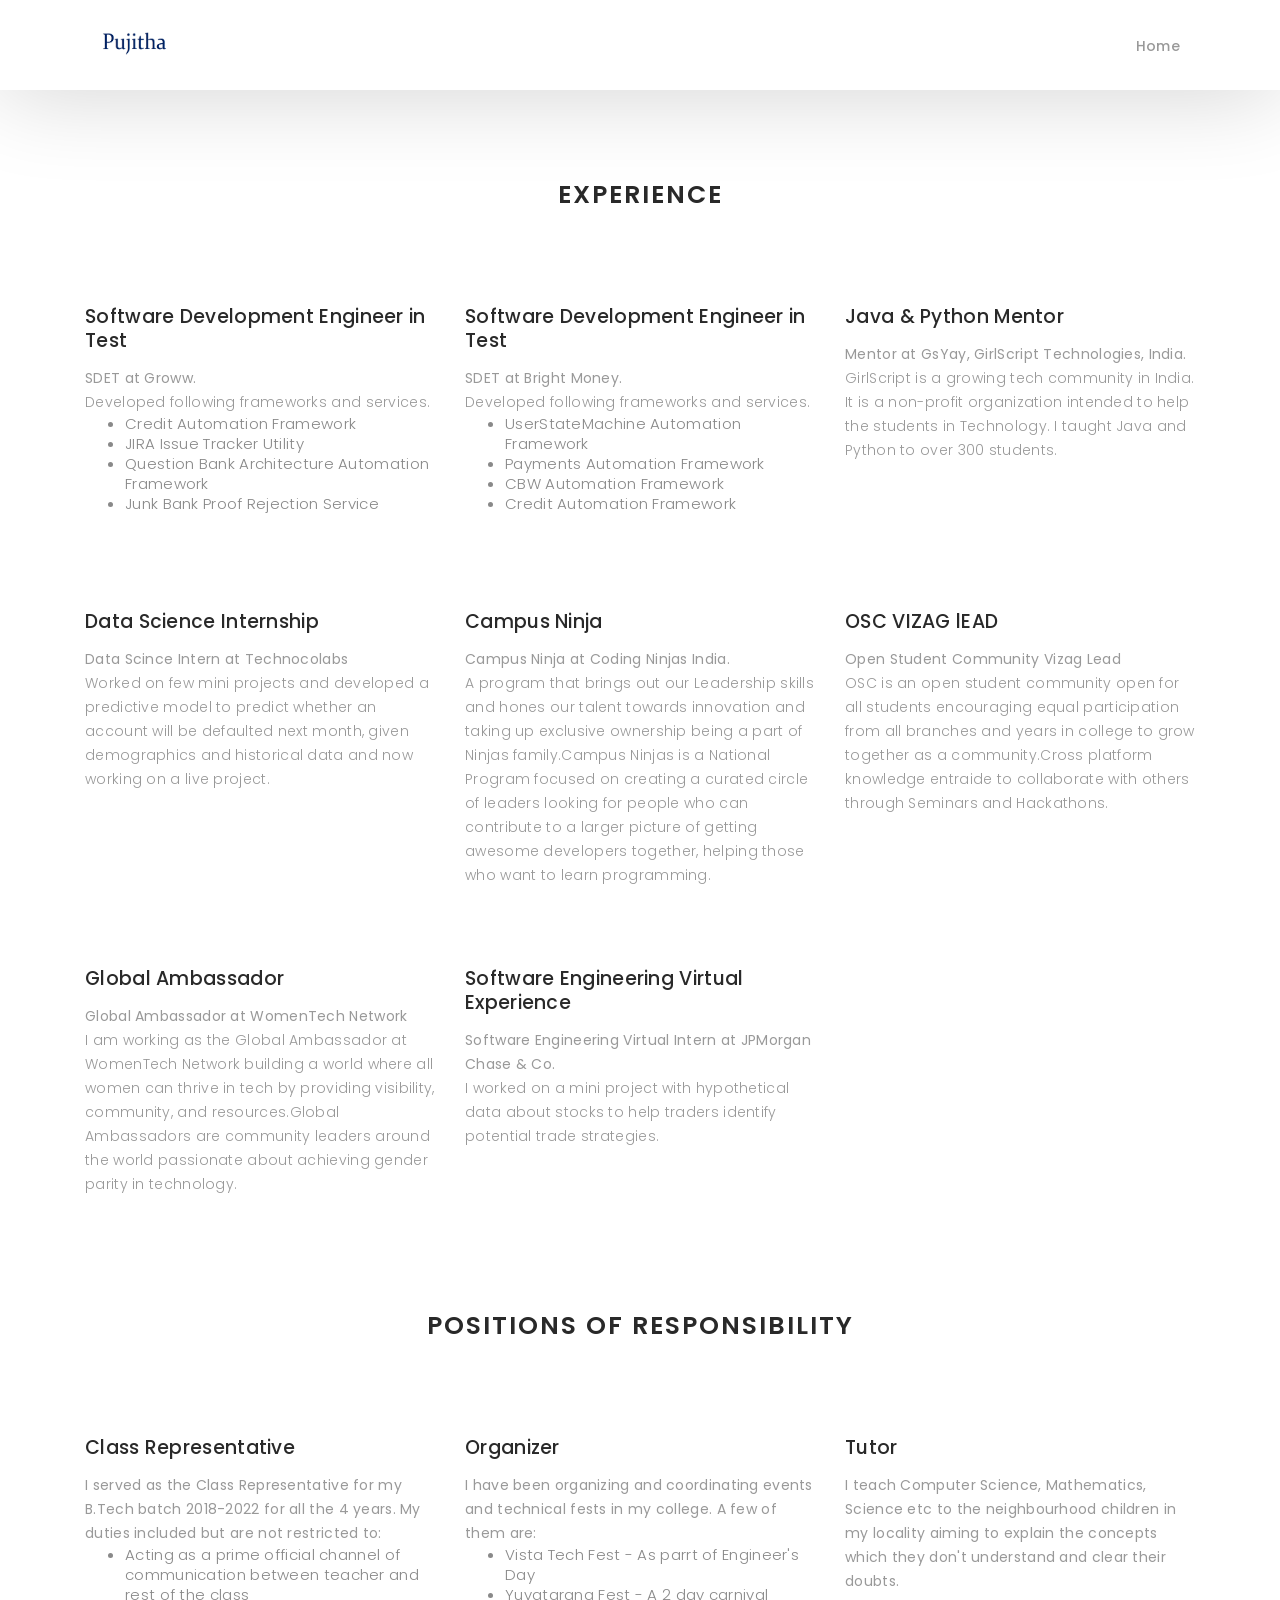
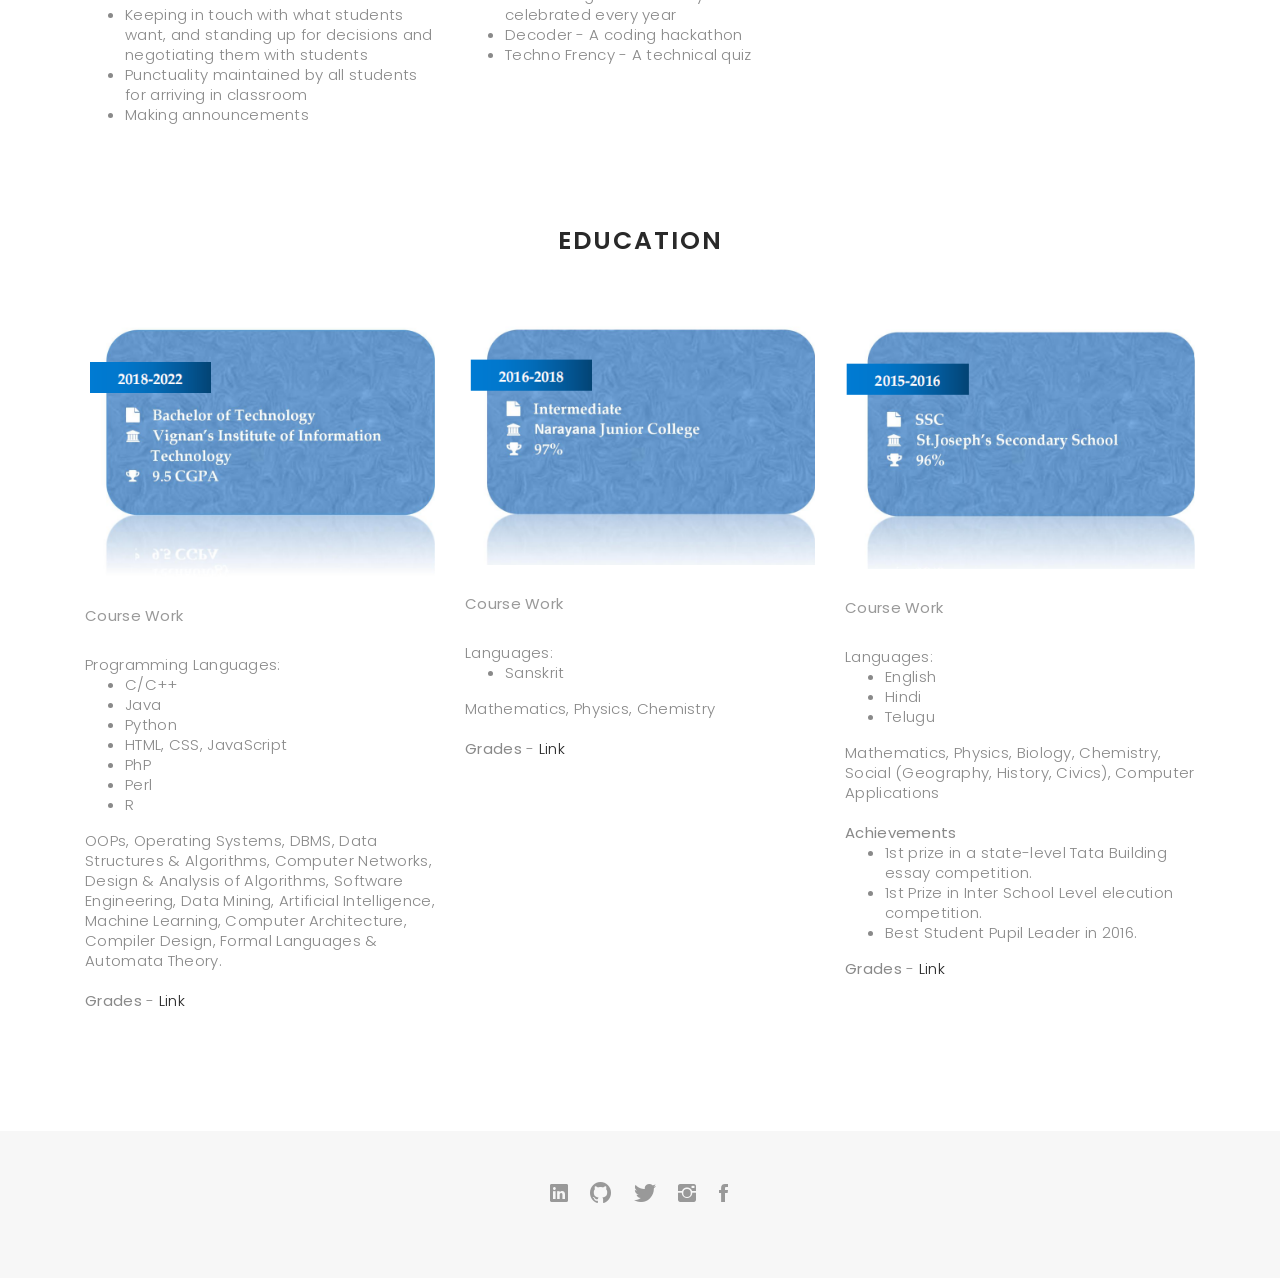
==== commit 467ffbee: "Update blog-grid-1.html" ====
--- a/My_Personal_Website/blog-grid-1.html
+++ b/My_Personal_Website/blog-grid-1.html
@@ -291,7 +291,7 @@
     <div class="container">
       <div class="socials-media text-center">
         <ul class="list-unstyled">
-          <li><a href="https://www.linkedin.com/in/muddhu-pujitha-sai-tulasi-199173191/"><i class="ion-social-linkedin"></i></a></li>
+          <li><a href="https://www.linkedin.com/in/pujitha-muddhu/"><i class="ion-social-linkedin"></i></a></li>
           <li><a href="https://github.com/PujithaSaiTulasi"><i class="ion-social-github"></i></a></li>
           <li><a href="https://twitter.com/MuddhuSai"><i class="ion-social-twitter"></i></a></li>
           <li><a href="https://www.instagram.com/tulasi_10/"><i class="ion-social-instagram"></i></a></li>
